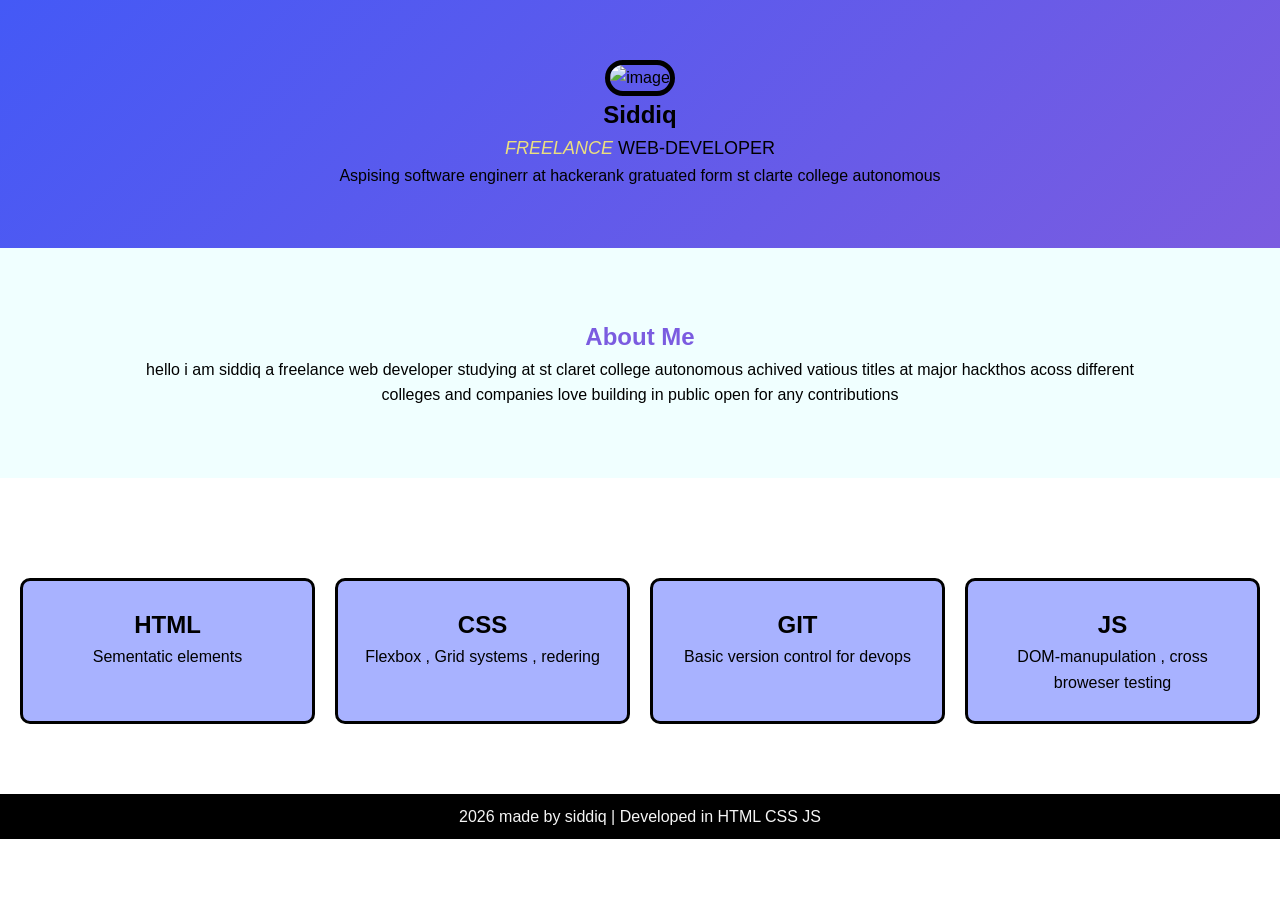
==== PROGRAM-1/index.html @ 457568db "first commit" ====
<!DOCTYPE html>
<html lang="en">

<head>
    <meta charset="UTF-8">
    <meta name="viewport" content="width=device-width, initial-scale=1.0">
    <link rel="stylesheet" href="style.css">
    <title>PERSONAL PROFILE</title>
</head>

<body>
    <section class="hero">
        <img src="https://plus.unsplash.com/premium_photo-1689568126014-06fea9d5d341?q=80&w=1470&auto=format&fit=crop&ixlib=rb-4.1.0&ixid=NHwxMjA3fDA%3D" class="profile" alt="image">
        <h1 class="heor-title">Siddiq</h1>
        <p class="job-title"><span class="highlight">FREELANCE</span>  WEB-DEVELOPER</p>
        <P class="description">Aspising software enginerr at hackerank gratuated form st clarte college autonomous</P>
    </section>

    <section class="about">
        <h1 class="about-title">About Me</h1>
        <P class="about-desc"> hello i am siddiq a freelance web developer studying at st claret college autonomous
            achived vatious titles at major hackthos acoss different  <br>colleges and companies love building in public
            open for any contributions</P>
    </section>

    <section class="skills">
        <div class="skill-grid">
            <div class="skill-card">
                <h1>HTML</h1>
                <P>Sementatic elements</P>
            </div>
            <div class="skill-card">
                <h1>CSS</h1>
                <P>Flexbox , Grid systems , redering </P>
            </div>
            <div class="skill-card">
                <h1>GIT</h1>
                <P>Basic version control for devops</P>
            </div>
            <div class="skill-card">
                <h1>JS</h1>
                <P>DOM-manupulation , cross broweser testing </P>
            </div>
        </div>
    </section>

    <footer class="footer">
        2026 made by siddiq | Developed in HTML CSS JS  
    </footer>
</body>

</html>
---- PROGRAM-1/style.css ----
/* ---------- RESET ---------- */
* {
    margin: 0;
    padding: 0;
    box-sizing: border-box;
}

body {
    font-family: Arial, sans-serif;
    color: #000000;
    line-height: 1.6
}

.hero {
    background: linear-gradient(135deg, #4459f6, #7b5ce0);
    text-align: center;
    padding: 60px 80px;
}

.profile {
    height: auto;
    width: 130px;
    border-radius: 60px;
    border: 5px solid black;
}

.job-title {
    font-size: large;
}

.highlight {
    color: rgb(235, 223, 127);
    font-style: italic;
}

.about {
    text-align: center;
    padding: 70px;
    background-color: azure;
}

.about-title {
    color: #7b5ce0;
}

.skills {
    padding: 70px 20px;
    text-align: center;
}

.skill-grid {
    display: grid;
    grid-template-columns: repeat(auto-fit, minmax(200px, 1fr));
    gap: 20px;
    margin: 30px auto 0;
}

.skill-card {
    background-color: #a8b2ff;
    padding: 25px 20px;
    border-radius: 10px;
    border: 3px solid black;
}

.skill-card:hover {
    background-color: #7b5ce0;
}
.footer{
    background-color: black;
    color: whitesmoke;
    text-align: center;
    padding: 10px;
    
}
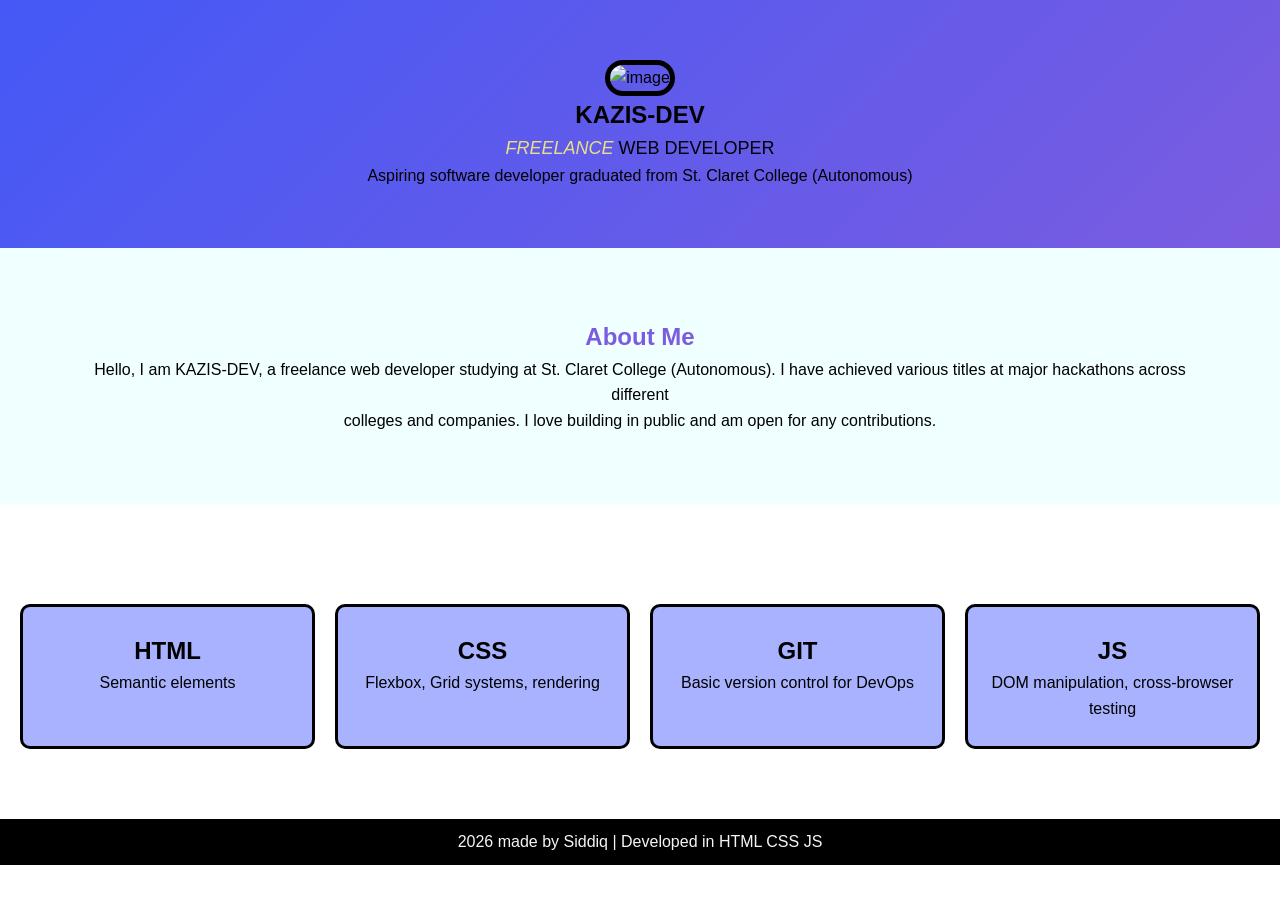
==== commit 1ea0e765: "add registration form" ====
--- a/PROGRAM-1/index.html
+++ b/PROGRAM-1/index.html
@@ -11,42 +11,40 @@
 <body>
     <section class="hero">
         <img src="https://plus.unsplash.com/premium_photo-1689568126014-06fea9d5d341?q=80&w=1470&auto=format&fit=crop&ixlib=rb-4.1.0&ixid=NHwxMjA3fDA%3D" class="profile" alt="image">
-        <h1 class="heor-title">Siddiq</h1>
-        <p class="job-title"><span class="highlight">FREELANCE</span>  WEB-DEVELOPER</p>
-        <P class="description">Aspising software enginerr at hackerank gratuated form st clarte college autonomous</P>
+        <h1 class="hero-title">KAZIS-DEV</h1>
+        <p class="job-title"><span class="highlight">FREELANCE</span> WEB DEVELOPER</p>
+        <p class="description">Aspiring software developer graduated from St. Claret College (Autonomous)</p>
     </section>
 
     <section class="about">
         <h1 class="about-title">About Me</h1>
-        <P class="about-desc"> hello i am siddiq a freelance web developer studying at st claret college autonomous
-            achived vatious titles at major hackthos acoss different  <br>colleges and companies love building in public
-            open for any contributions</P>
+        <p class="about-desc">Hello, I am KAZIS-DEV, a freelance web developer studying at St. Claret College (Autonomous). I have achieved various titles at major hackathons across different <br>colleges and companies. I love building in public and am open for any contributions.</p>
     </section>
 
     <section class="skills">
         <div class="skill-grid">
             <div class="skill-card">
                 <h1>HTML</h1>
-                <P>Sementatic elements</P>
+                <p>Semantic elements</p>
             </div>
             <div class="skill-card">
                 <h1>CSS</h1>
-                <P>Flexbox , Grid systems , redering </P>
+                <p>Flexbox, Grid systems, rendering</p>
             </div>
             <div class="skill-card">
                 <h1>GIT</h1>
-                <P>Basic version control for devops</P>
+                <p>Basic version control for DevOps</p>
             </div>
             <div class="skill-card">
                 <h1>JS</h1>
-                <P>DOM-manupulation , cross broweser testing </P>
+                <p>DOM manipulation, cross-browser testing</p>
             </div>
         </div>
     </section>
 
     <footer class="footer">
-        2026 made by siddiq | Developed in HTML CSS JS  
+        2026 made by Siddiq | Developed in HTML CSS JS
     </footer>
 </body>
 
-</html> +</html>
